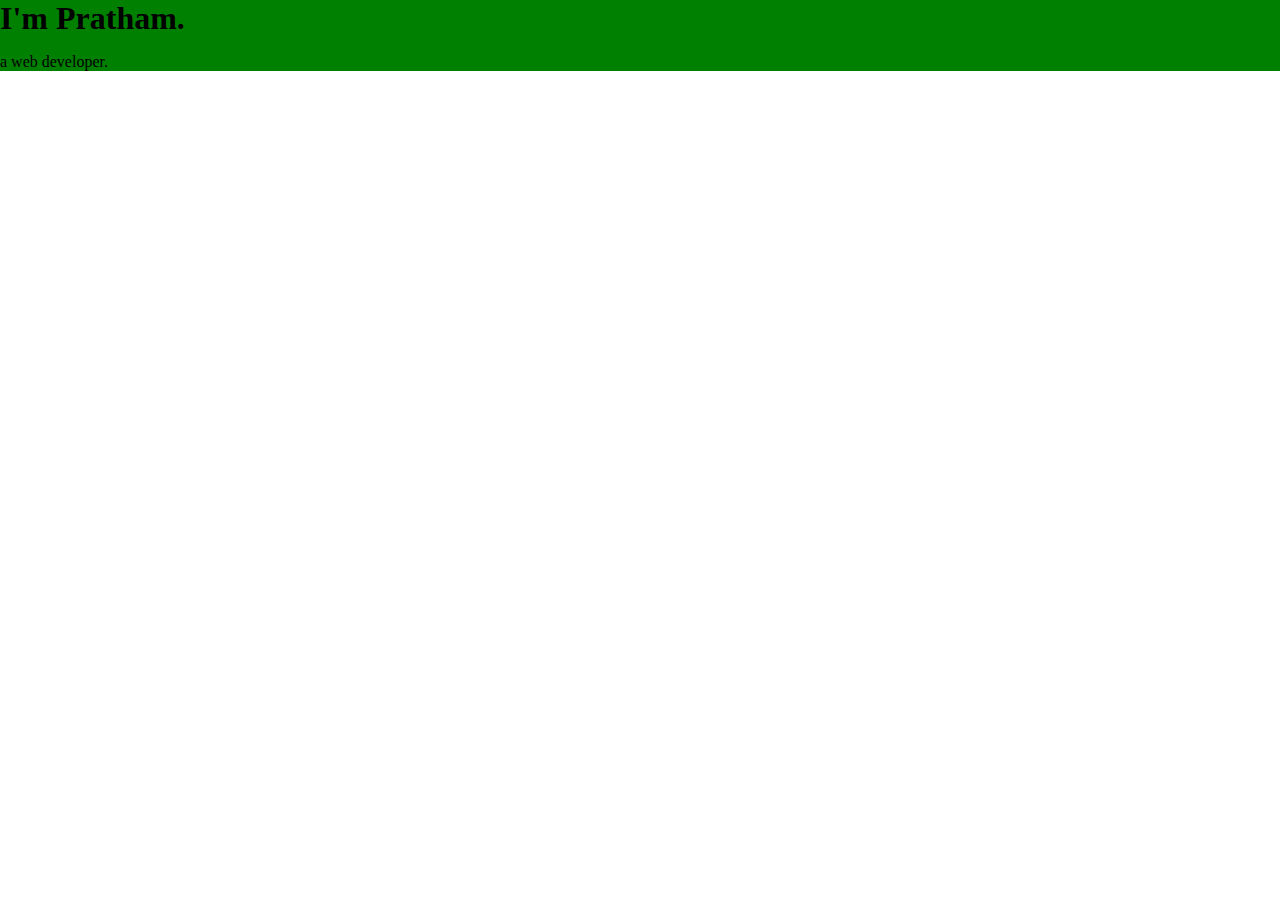
==== index.html @ 6b7421e7 "added the boilerplate and basic info" ====
<!DOCTYPE html>
<!DOCTYPE html>
<html lang="en" dir="ltr">
  <head>
    <meta charset="utf-8">
    <title>Pratham Khandelwal</title>
    <link rel="stylesheet" href="css/styles.css">
    <link rel="icon" href="favicon.ico">
  </head>
  <body>
  <div class="top">
    <h1>I'm Pratham.</h1>
    <p>a web developer.</p>
  </body>
</html>
---- css/styles.css ----
body{
  margin : 0;
}
h1{
  margin : 0;
}
.top{
  background-color: green;
}
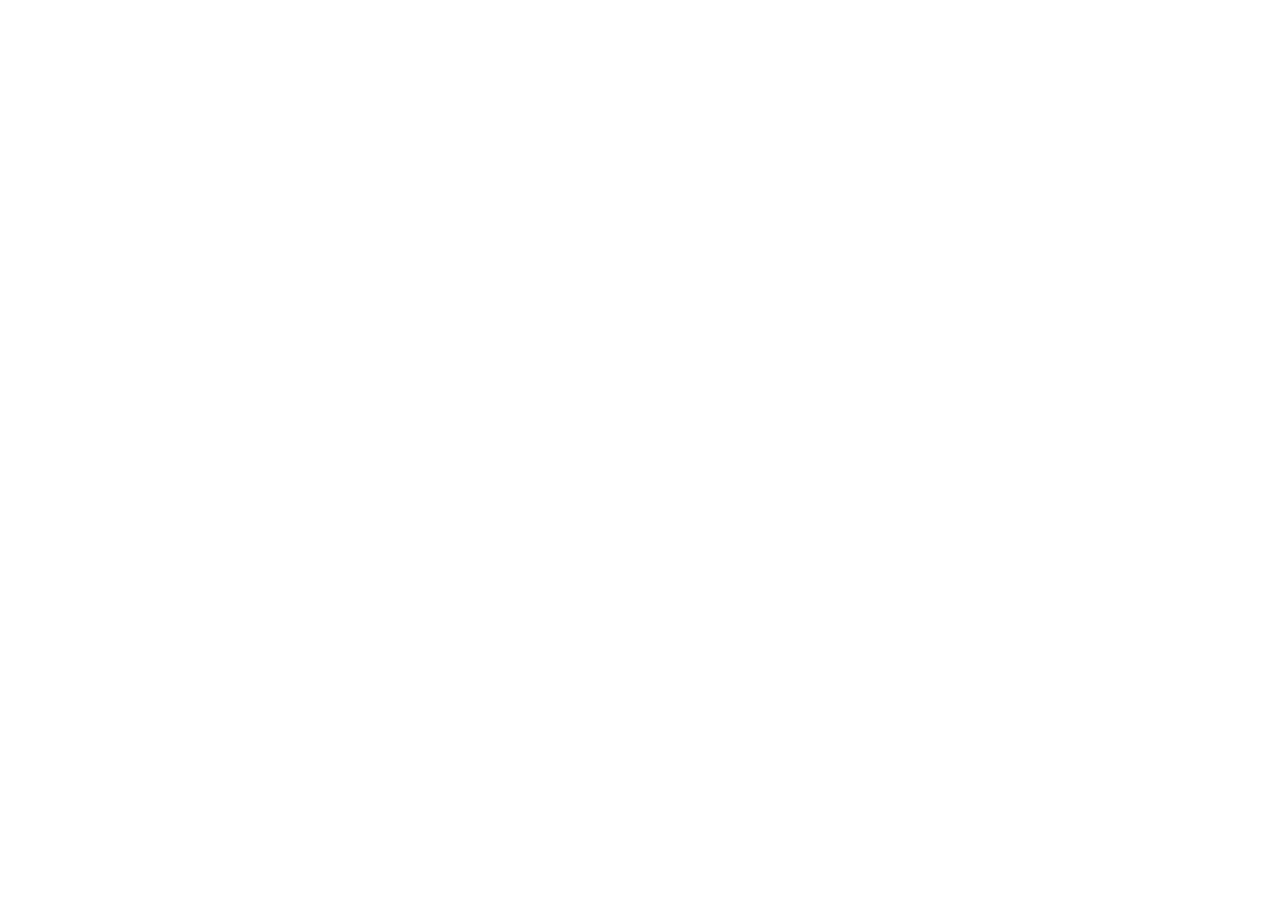
==== commit 9e233592: "added files" ====
--- a/index.html
+++ b/index.html
@@ -1,15 +1,12 @@
 <!DOCTYPE html>
-<!DOCTYPE html>
-<html lang="en" dir="ltr">
-  <head>
-    <meta charset="utf-8">
+<html lang="en">
+<head>
+    <meta charset="UTF-8">
+    <meta name="viewport" content="width=device-width, initial-scale=1.0">
     <title>Pratham Khandelwal</title>
-    <link rel="stylesheet" href="css/styles.css">
-    <link rel="icon" href="favicon.ico">
-  </head>
-  <body>
-  <div class="top">
-    <h1>I'm Pratham.</h1>
-    <p>a web developer.</p>
-  </body>
-</html>
+    <link rel="stylesheet" href="styles/index-style.css">
+</head>
+<body>
+    
+</body>
+</html>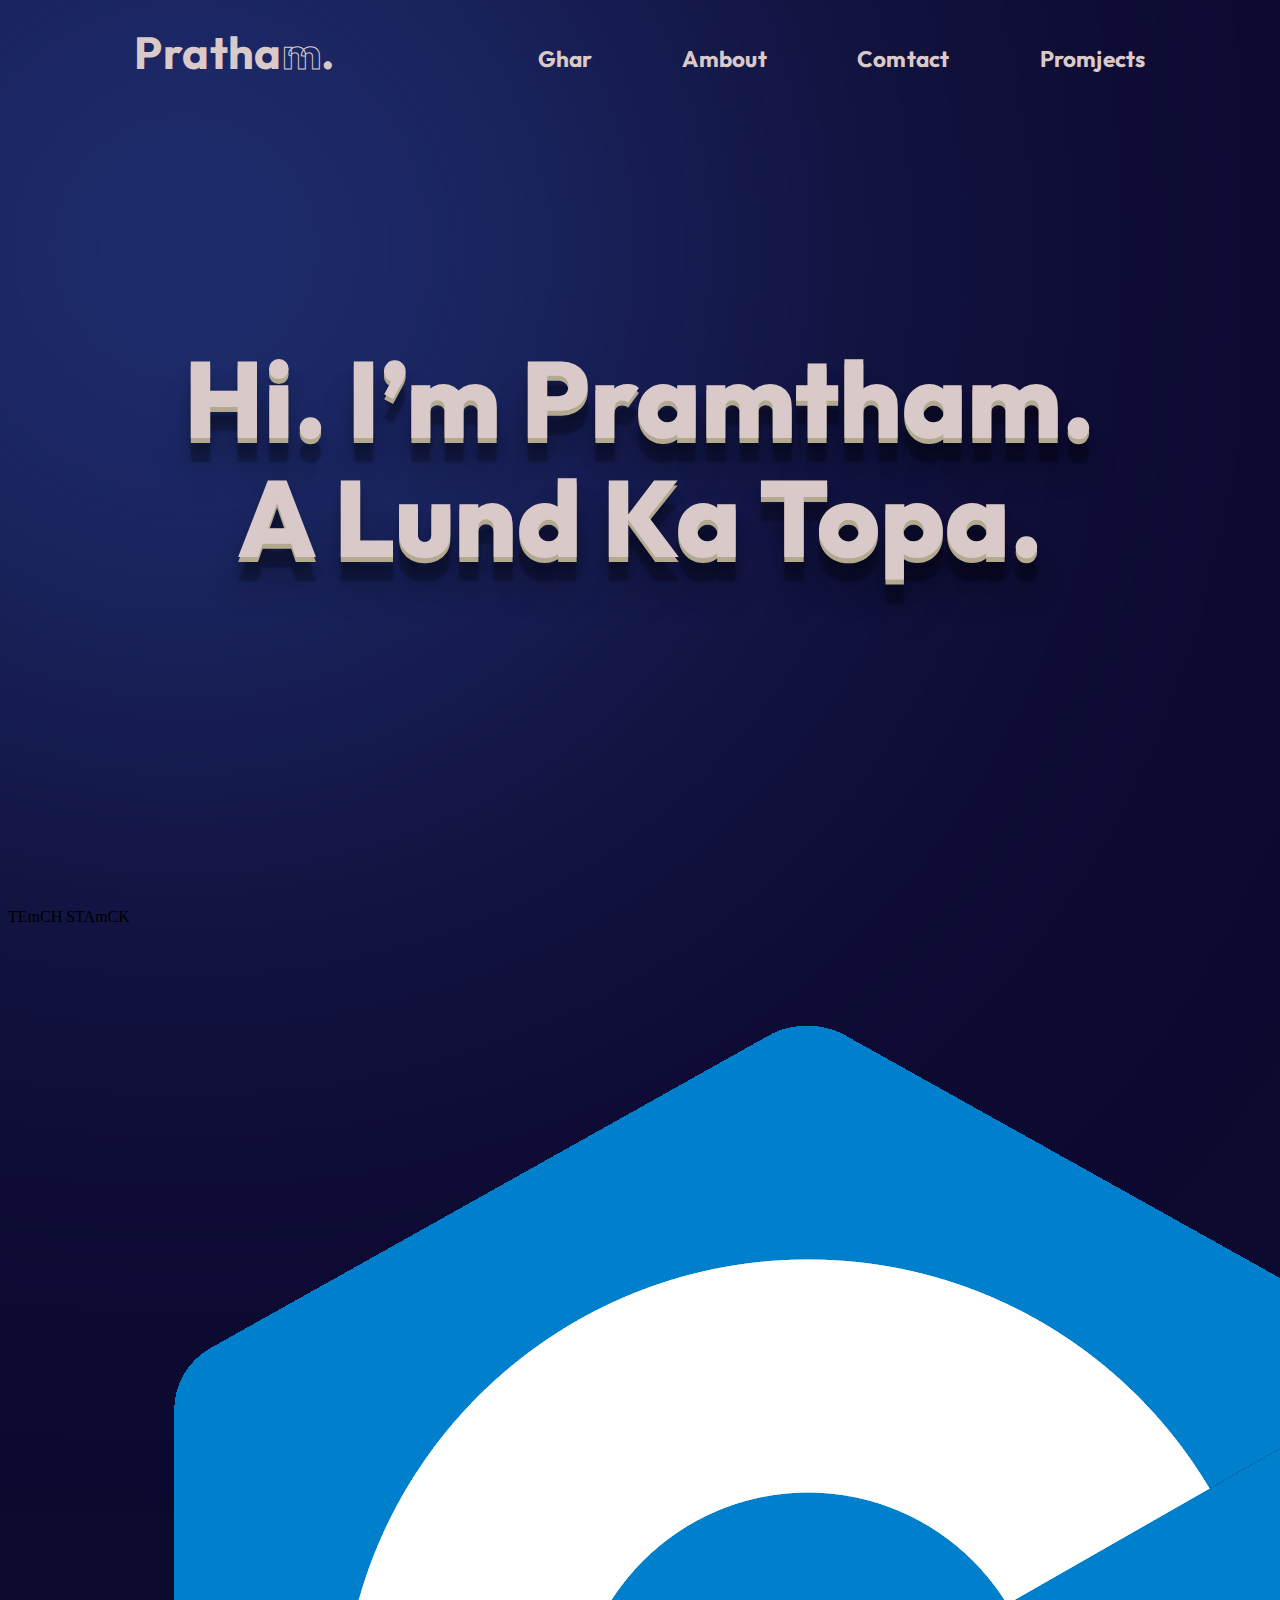
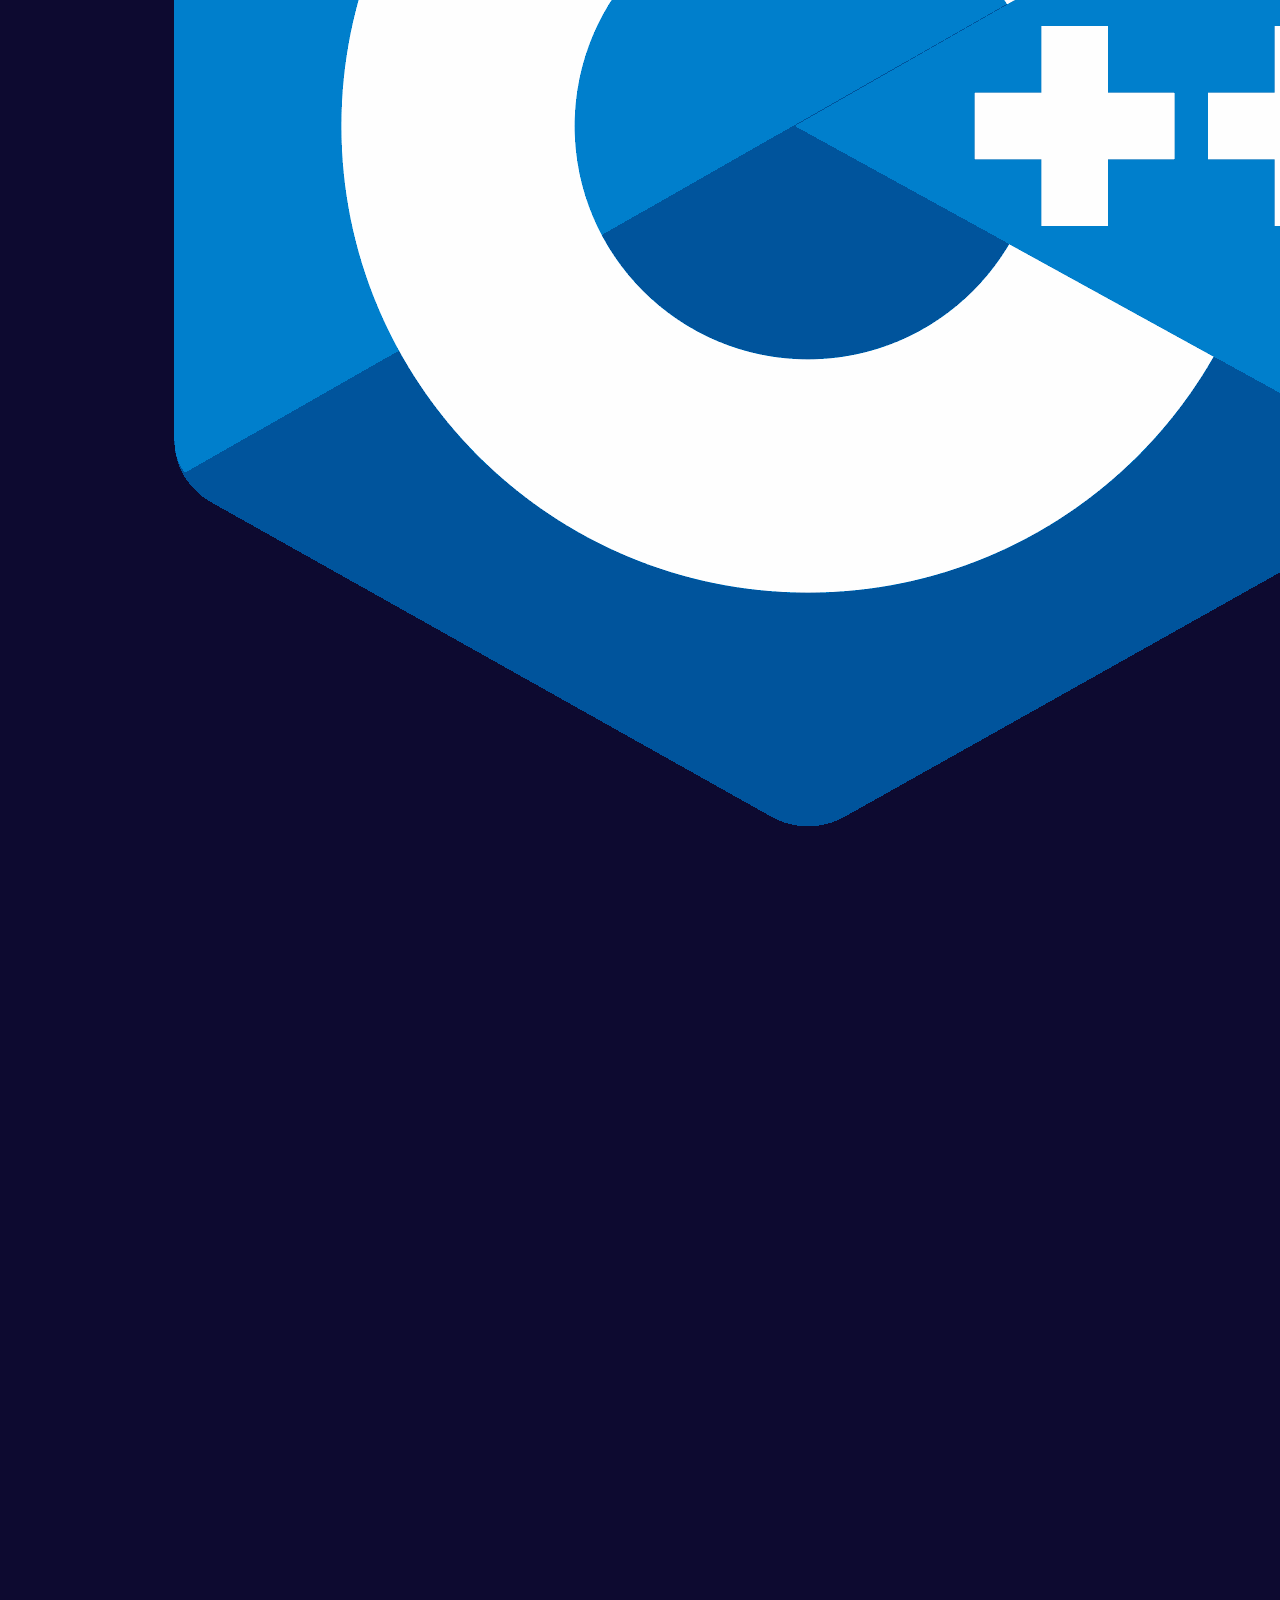
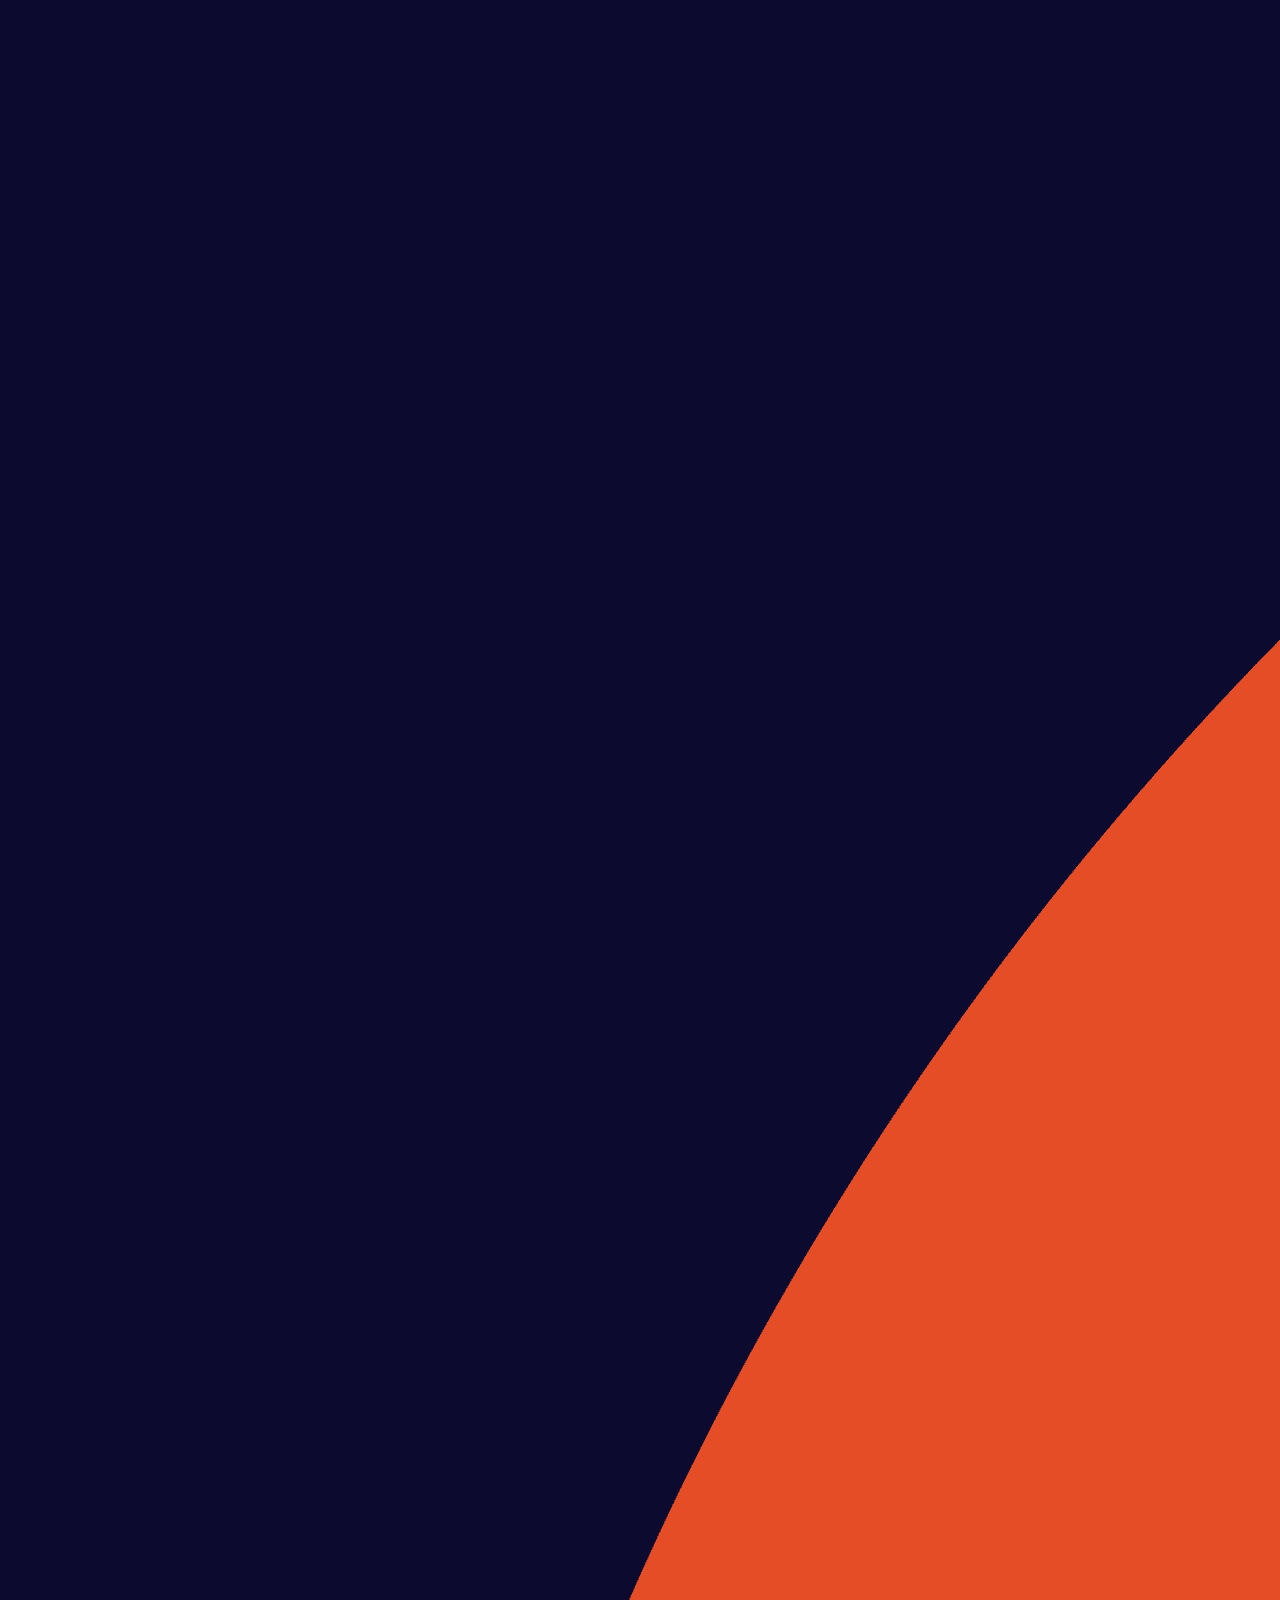
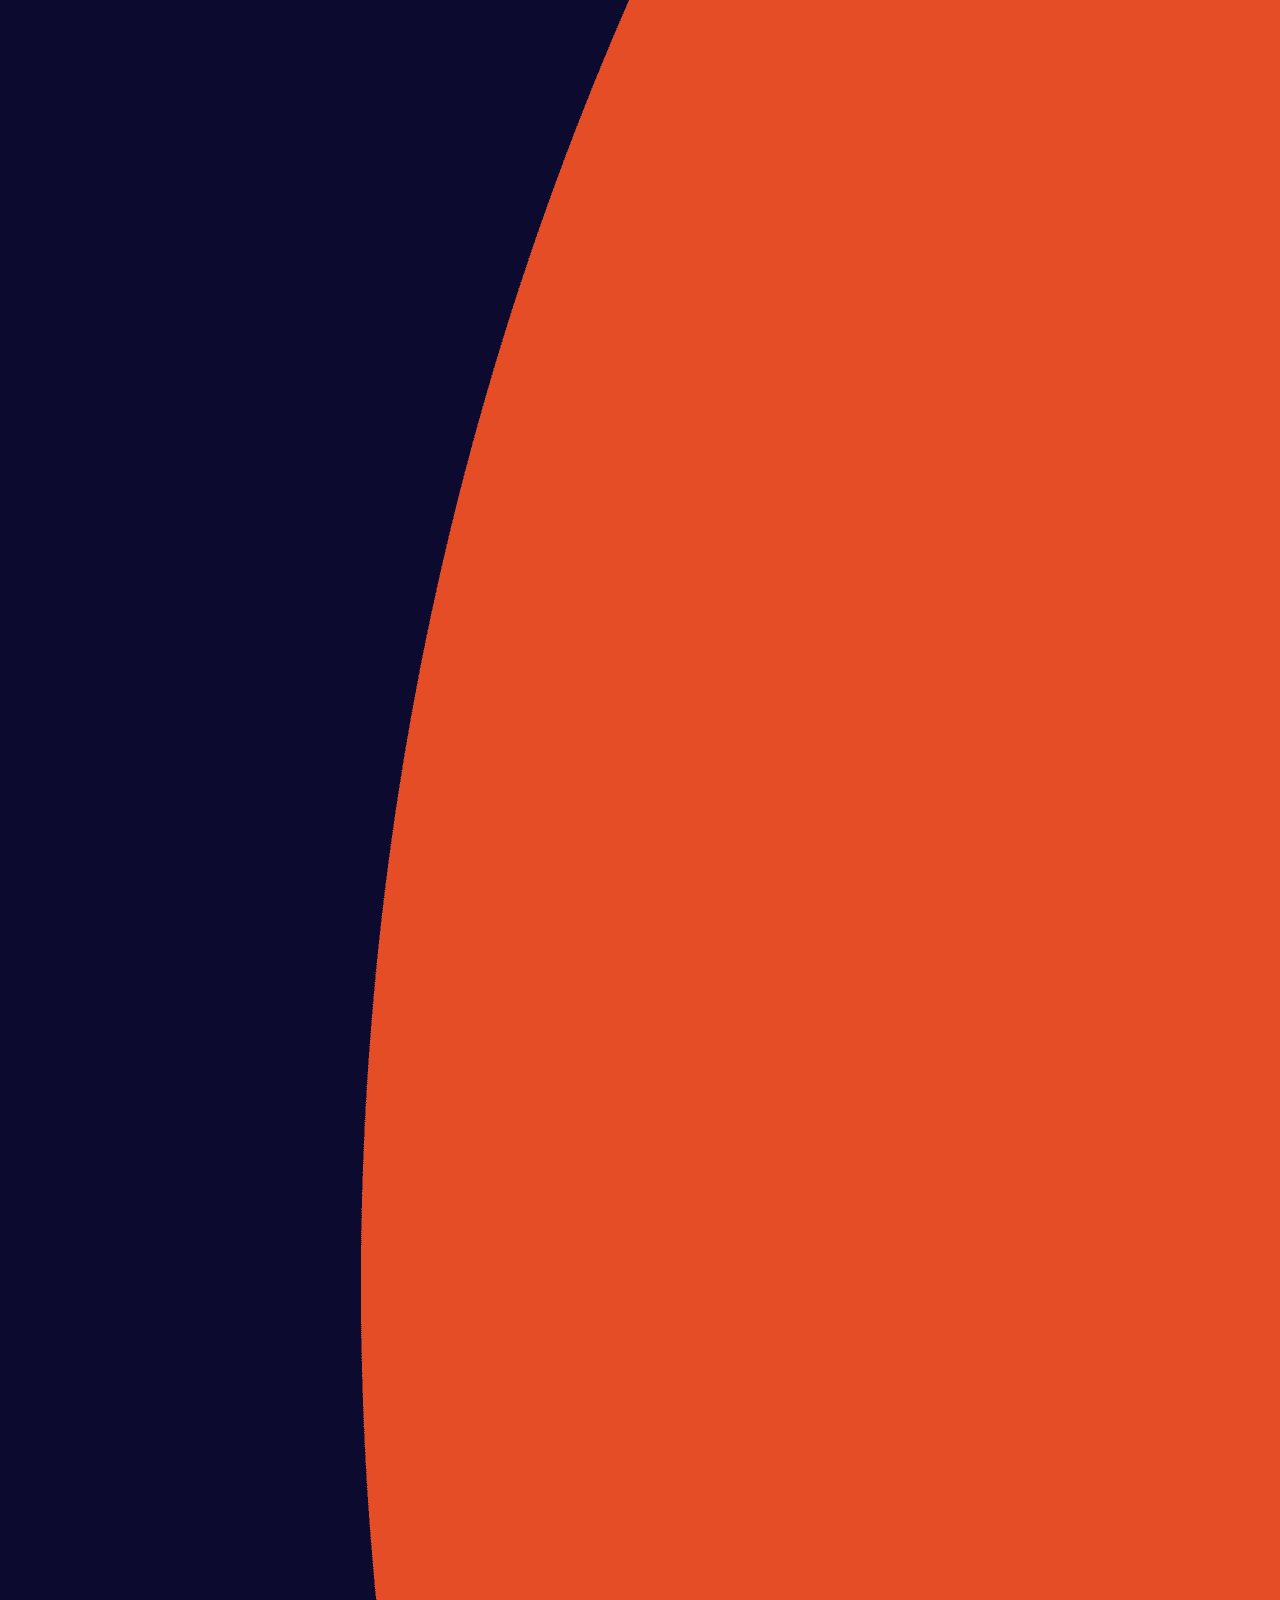
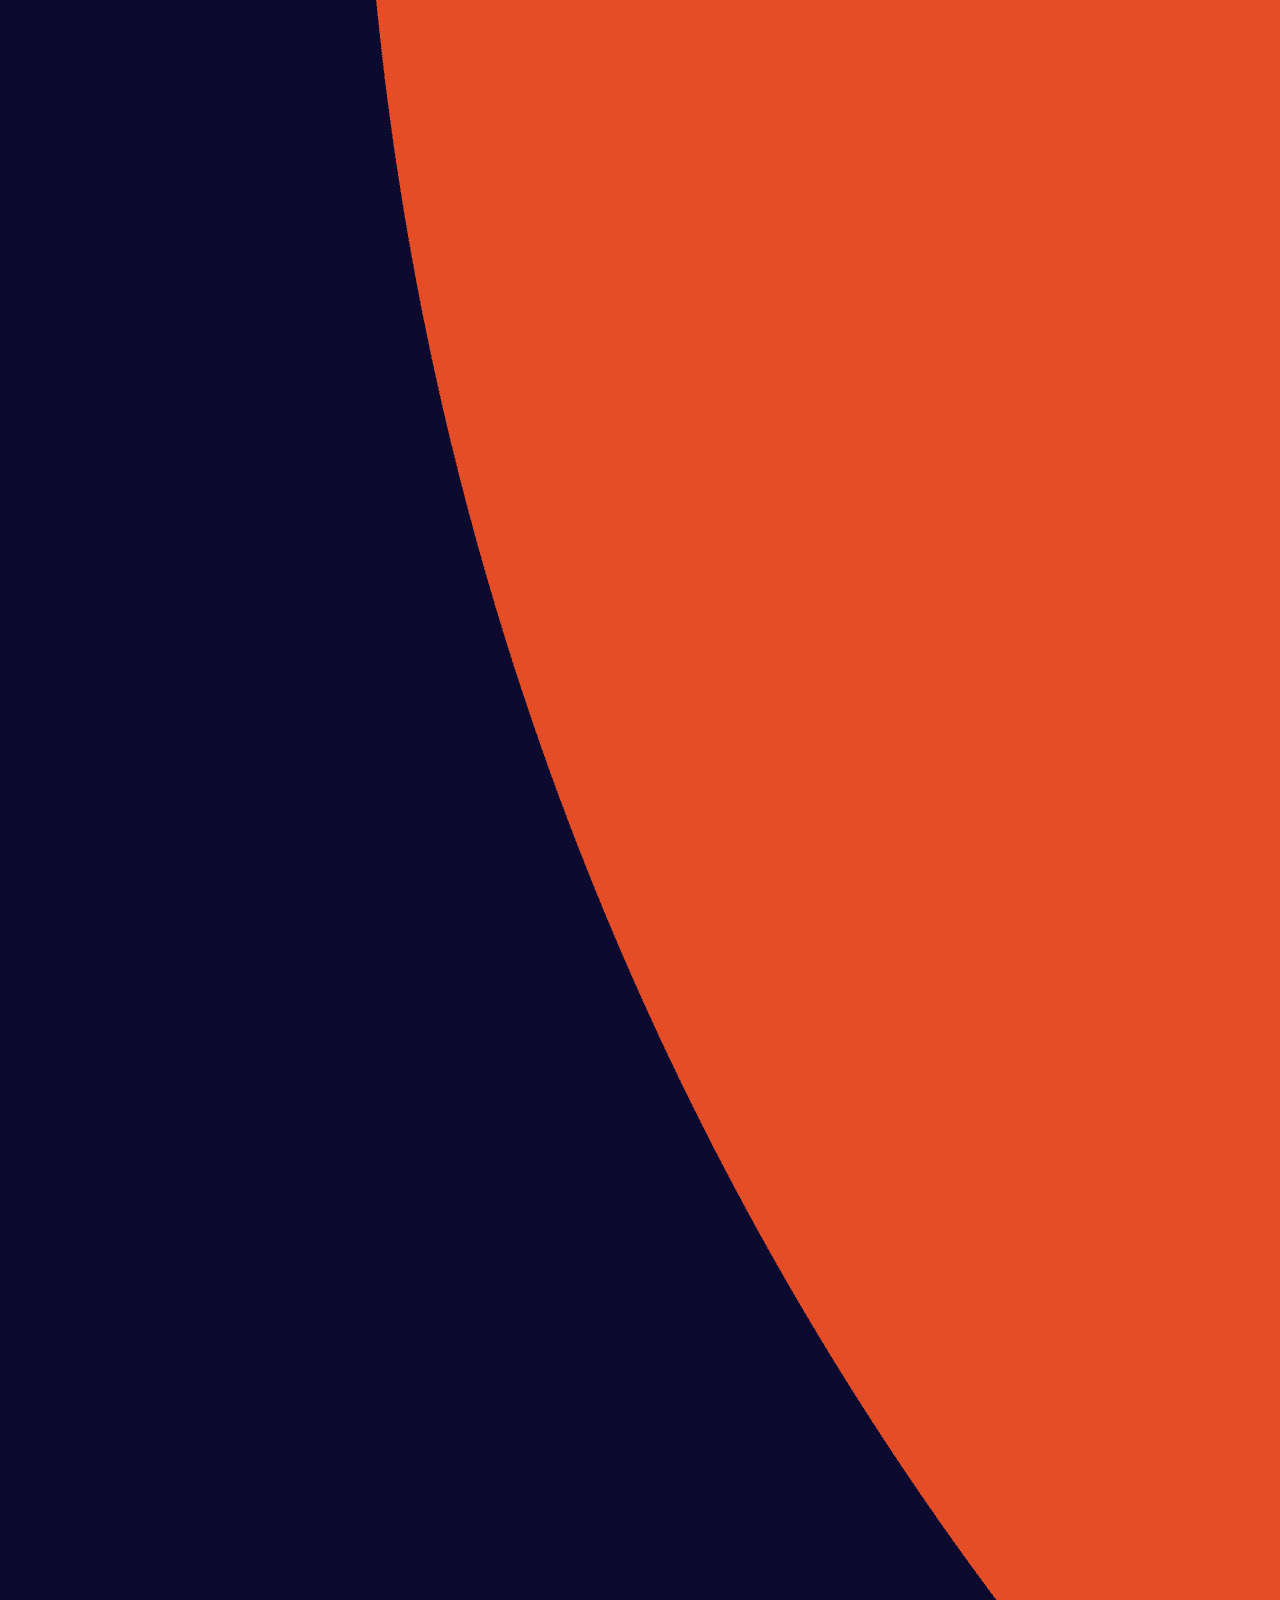
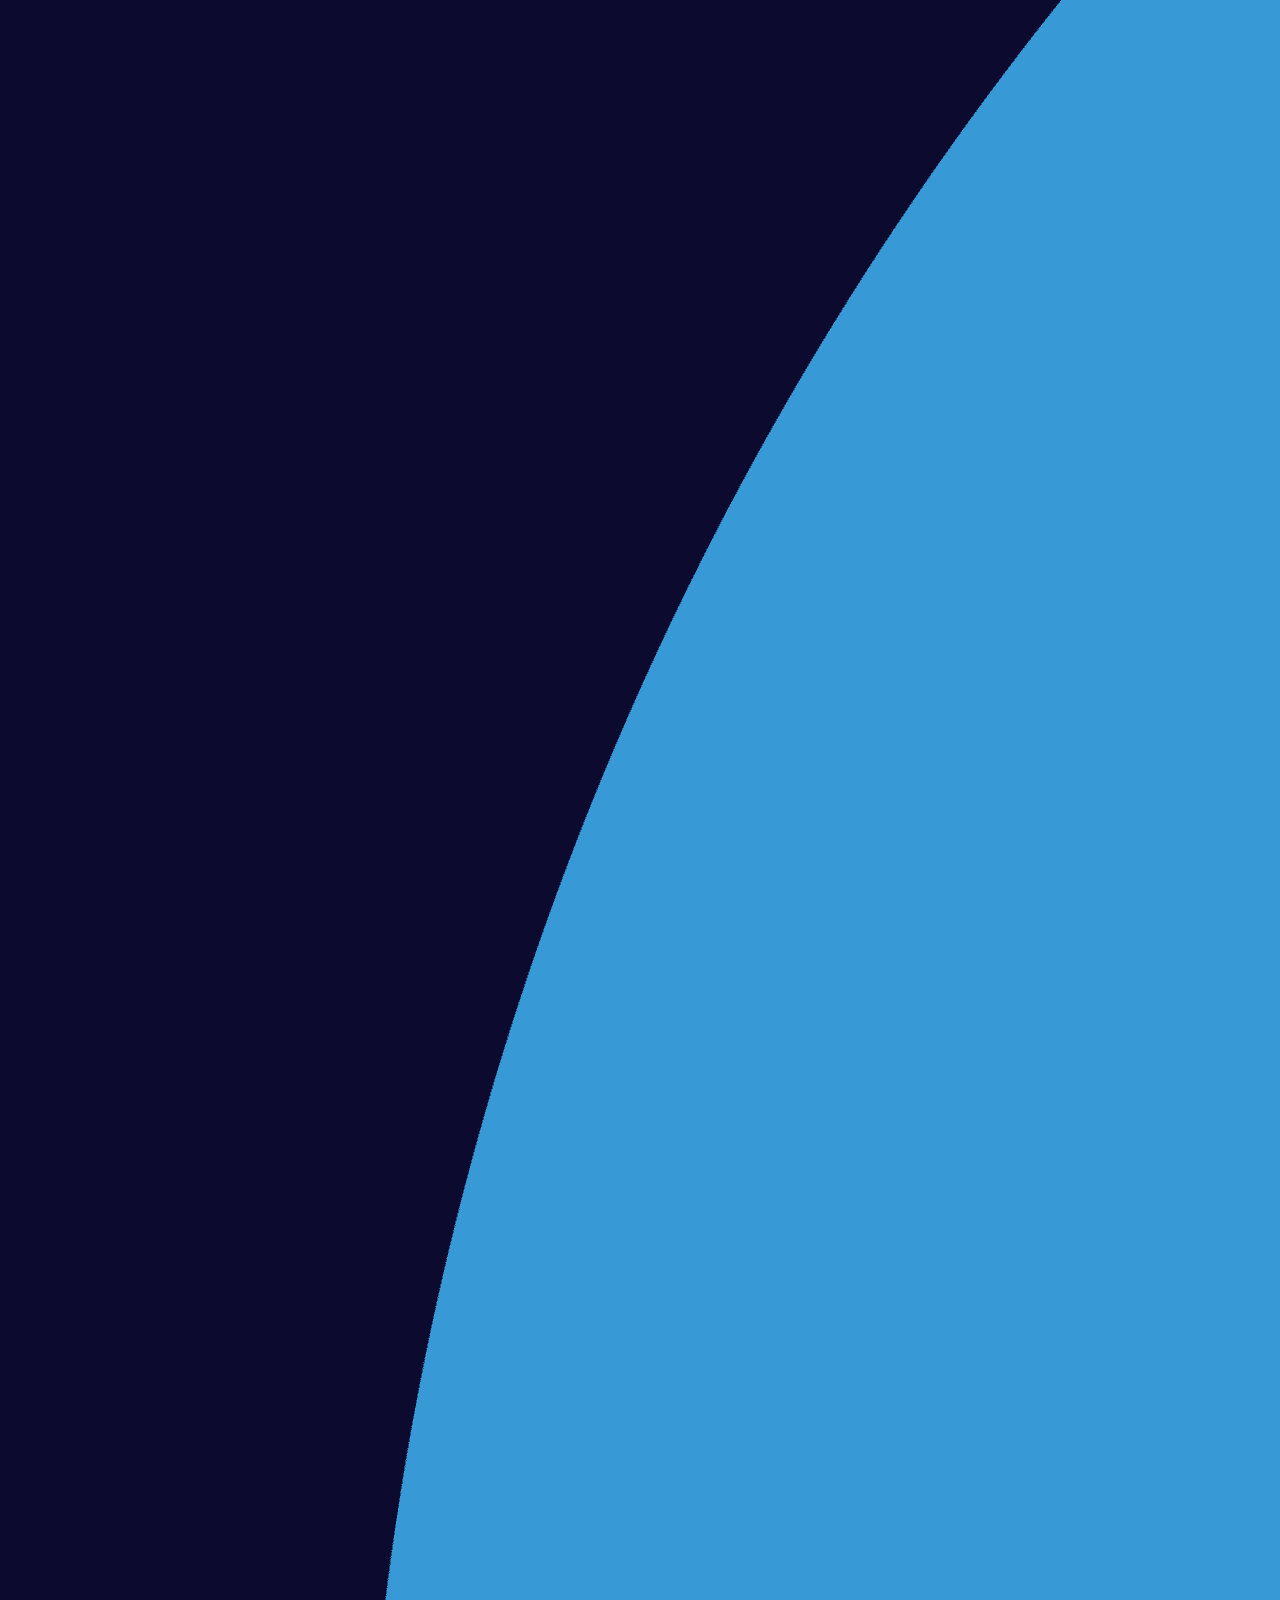
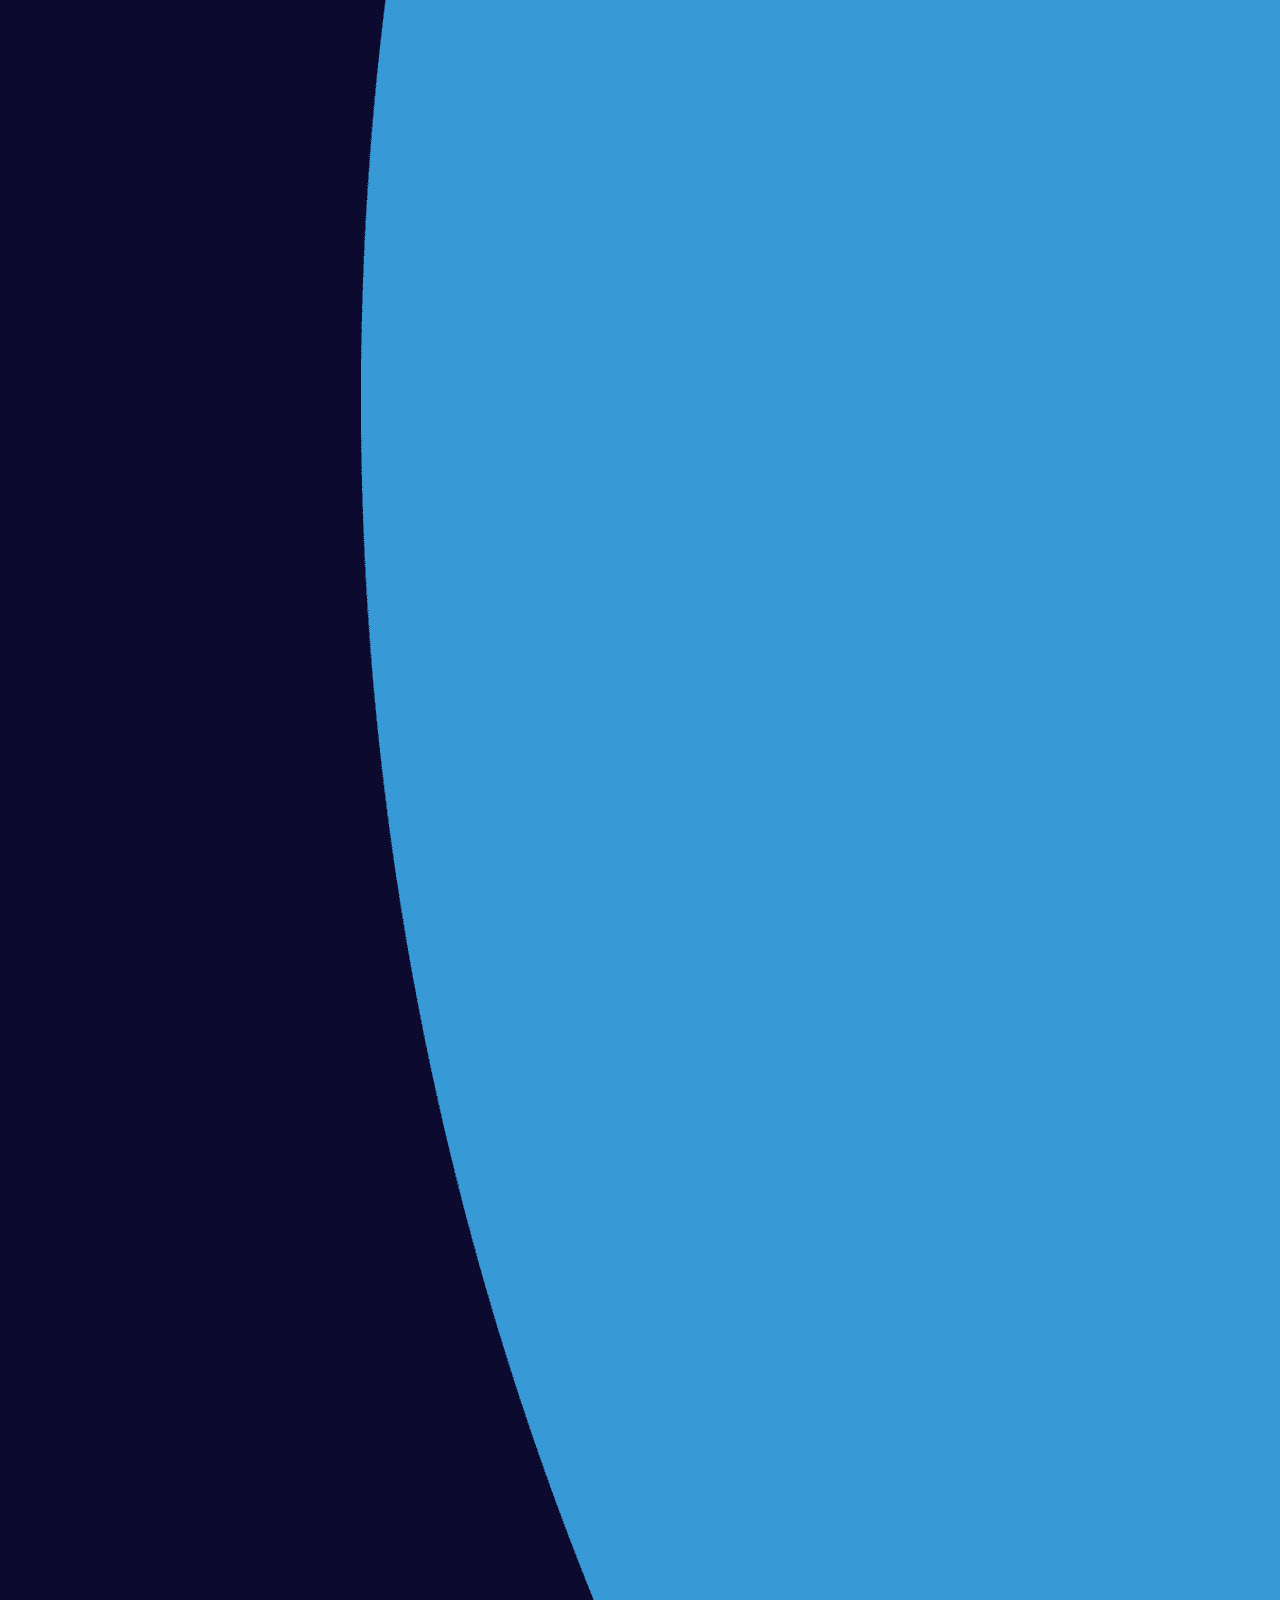
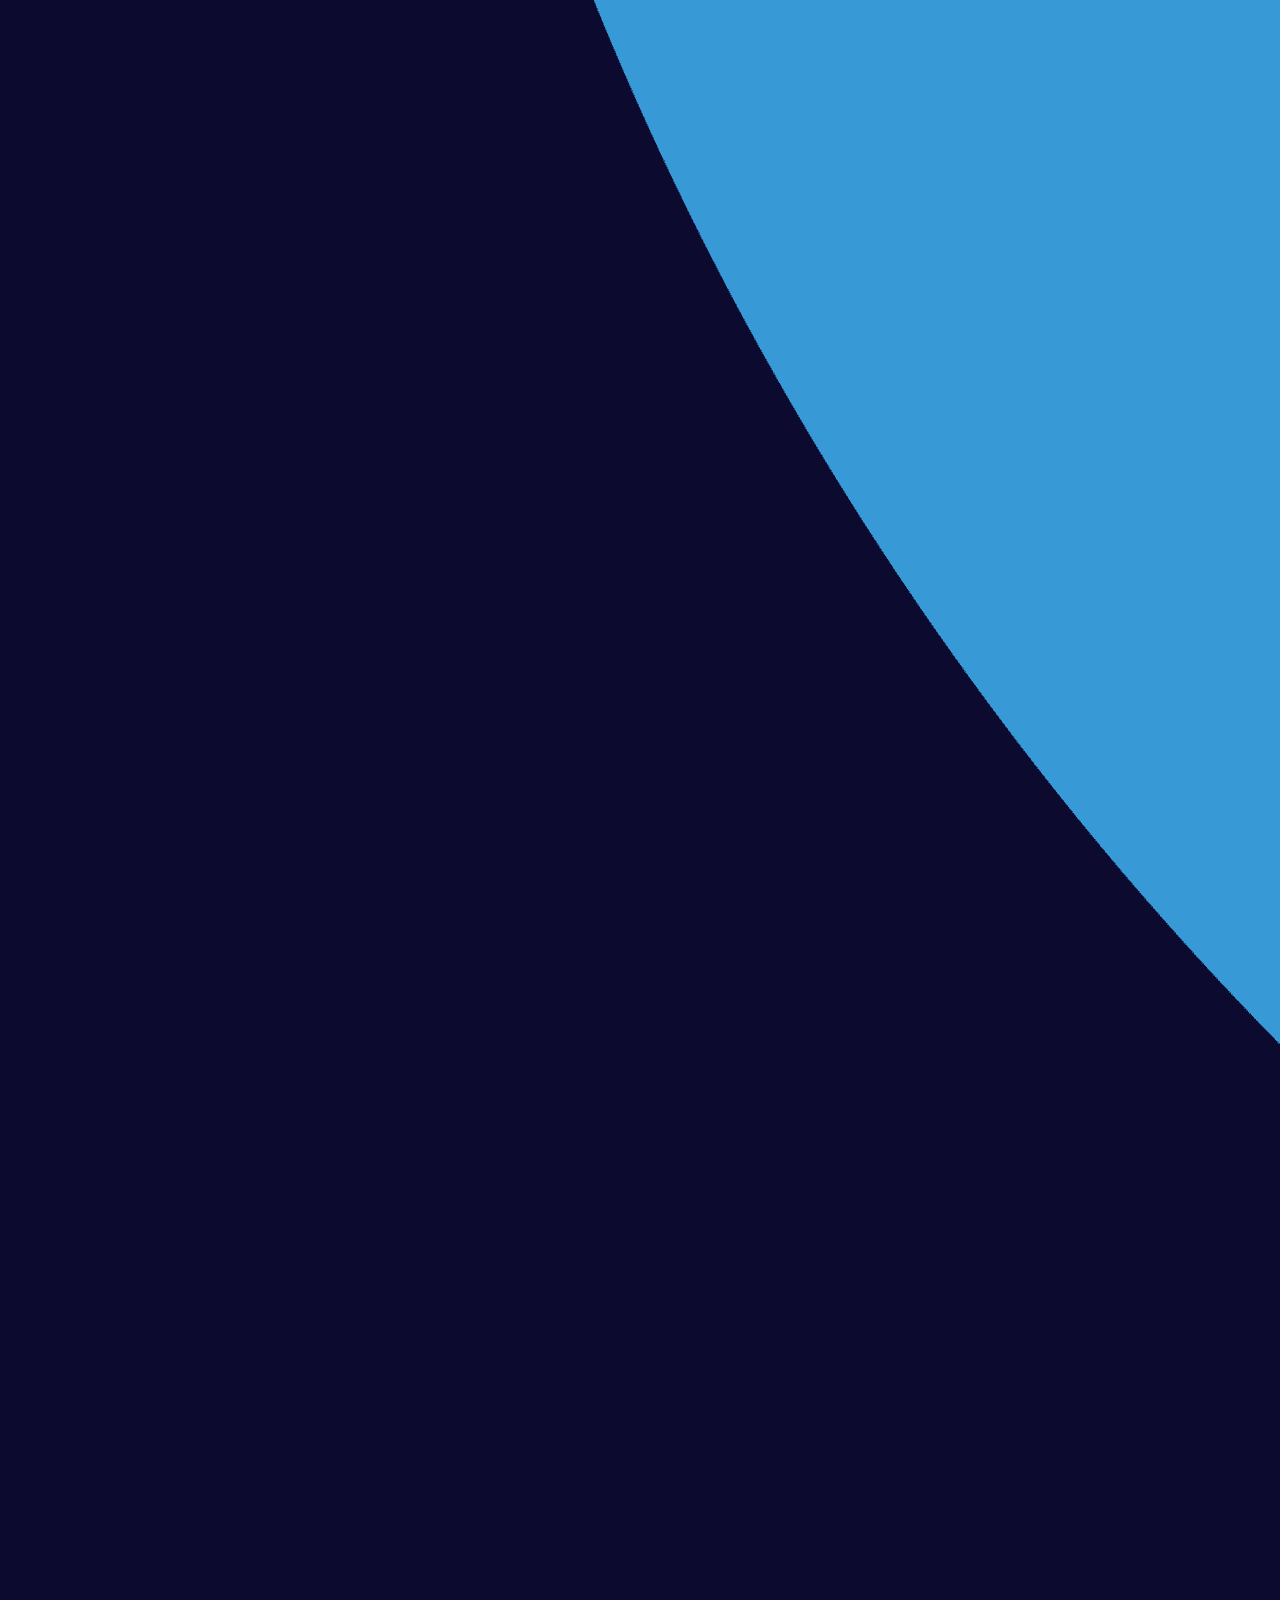
==== commit 1115e88b: "developed the website a little bit" ====
--- a/index.html
+++ b/index.html
@@ -5,8 +5,43 @@
     <meta name="viewport" content="width=device-width, initial-scale=1.0">
     <title>Pratham Khandelwal</title>
     <link rel="stylesheet" href="styles/index-style.css">
+    <link rel="preconnect" href="https://fonts.googleapis.com">
+    <link rel="preconnect" href="https://fonts.gstatic.com" crossorigin>
+    <link href="https://fonts.googleapis.com/css2?family=Outfit:wght@700&display=swap" rel="stylesheet">
 </head>
 <body>
-    
+    <span class = "blue-ouline 1"></span>
+    <span class="blue-hue 1"></span>
+    <span class="purple-outline 1"></span>
+    <span class="purple-hue 1"></span>
+    <div class = "hero-container">
+        <div class = "navbar">
+            <p class = "logo">Pratha<span class = "m">m</span>.</p>
+        </div>
+            <div class = "navbar-items">
+                <p class = "nav-items">Ghar</p>
+                <p class = "nav-items">Ambout</p>
+                <p class = "nav-items">Comtact</p>
+                <p class = "nav-items">Promjects</p>
+            </div>
+            <div class="hero">
+                <h1 class="heading">Hi. I’m Pramtham.<br>A Lund Ka Topa.</h1>
+            </div>
+    </div>
+    <div class="tech-stack">
+        <div class="tsh">TEmCH STAmCK</div>
+        <div class="teck-logo">
+            <img class = "logo-img" src="images/pngwing.com.png" alt="c++">
+            <img class = "logo-img" src="images/pngwing.com (1).png" alt="c++">
+            <img class = "logo-img" src="images/pngwing.com (2).png" alt="c++">
+            <img class = "js logo-img" src="images/javascript-39395.png" alt="c++">
+            <img class = "fb logo-img" src="images/image-post-flexbox-v2-removebg-preview (2).png" alt="c++">
+        </div>
+    </div>
+    <div class="about-container">
+        <div class ="ahead">ABOUT ME</div>
+        <div class="sub-head">I can deliver results that <br>
+            exceed your expectations</div>
+    </div>
 </body>
 </html>--- a/styles/index-style.css
+++ b/styles/index-style.css
@@ -0,0 +1,121 @@
+body{
+    background-color: #0D0A30;
+}
+
+.hero-container{
+    display: grid;
+    height: 100vh;
+    width: 80%;
+    margin: 0 auto;
+    grid-template-columns: 60% 40%;
+    grid-template-rows: 10% 80% 10%;
+}
+
+.navbar{
+    display: inline-flex;
+    flex-direction: row;
+    justify-content: flex;
+}
+
+.navbar-items{
+    display: flex;
+    flex-direction: row;
+    gap: 10vh;
+    justify-content: flex-end;
+    align-items: center;
+}
+
+.logo{
+    color: #DAC9C9;
+    text-align: center;
+    font-family: Outfit;
+    font-size: 5vh;
+    font-style: normal;
+    font-weight: 700;
+    line-height: 110%; /* 2.75rem */
+    letter-spacing: 0.025rem;
+    align-self: center;
+}
+
+.m{
+    color: rgba(30, 30, 30, 0.00);
+    font-family: Outfit;
+    font-size: 5vh;
+    font-weight: 700;
+    line-height: 110%;
+    letter-spacing: 0.025rem;
+    -webkit-text-stroke-width: 1px;
+    -webkit-text-stroke-color: #DAC9C9;
+}
+
+.nav-items{
+    color: #DAC9C8;
+    text-align: center;
+    font-family: Outfit;
+    font-size: 2.5vh;
+    font-weight: 700;
+    line-height: 110%; /* 1.58125rem */
+    letter-spacing: 0.01438rem;
+    margin-top: 4vh;
+}
+
+.blue-ouline{
+    width: 85vh;
+    height: 85vh;
+    border-radius: 50%;
+    position: absolute;
+    left: -22vh;
+    top: -15vh;
+    border-style: solid;
+    border: 5px white;
+    z-index: -1;
+}
+    
+.blue-hue{
+    width: 85vh;
+    height: 85vh;
+    border-radius: 50%;
+    position: absolute;
+    left: -22vh;
+    top: -15vh;
+    background-color: #3962CB;
+    filter: blur(400px);
+    z-index: -1;
+}
+
+.big_m{
+    color: rgba(30, 30, 30, 0.00);
+    font-family: Outfit;
+    font-size: 12vh;
+    font-weight: 700;
+    line-height: 110%;
+    letter-spacing: 0.025rem;
+    -webkit-text-stroke-width: 1px;
+    -webkit-text-stroke-color: #DAC9C9;
+    background-color: none !important;
+    text-shadow: 0px 14px 10px rgba(0,0,0,0.2),
+                 0px 24px 2px rgba(0,0,0,0.25),
+                 0px 34px 30px rgba(0,0,0,0.25);e;
+}
+
+.heading{
+    text-align: center;
+    font-family: Outfit;
+    font-size: 12vh;
+    font-weight: 800;
+    line-height: 110%;
+    color: #DAC9C9;
+    text-shadow: 0px 5px 0px #b2a98f,
+                0px 14px 10px rgba(0,0,0,0.2),
+                0px 24px 2px rgba(0,0,0,0.25),
+                0px 34px 30px rgba(0,0,0,0.25);
+}
+
+.hero{
+    display: flex;
+    grid-column-start: 1;
+    grid-column-end: -1;
+    align-items: center;
+    justify-content: center;
+}
+
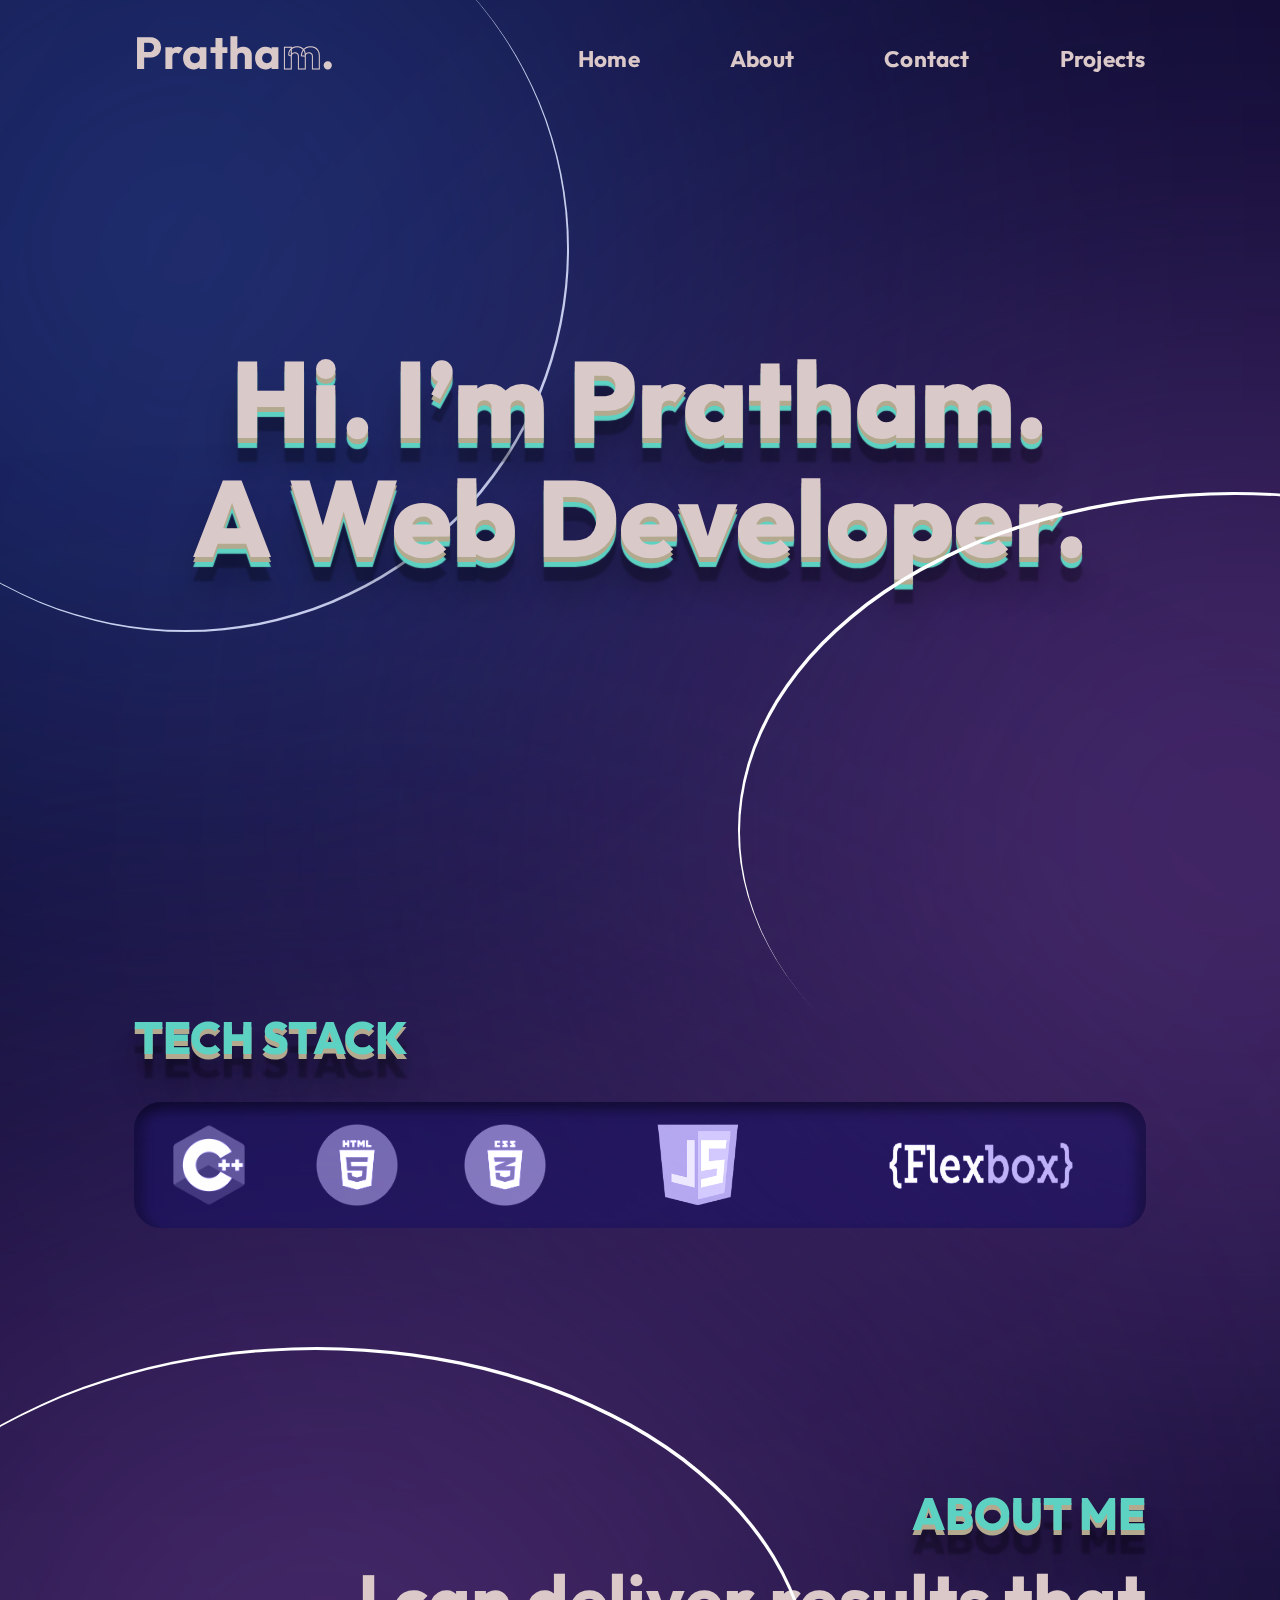
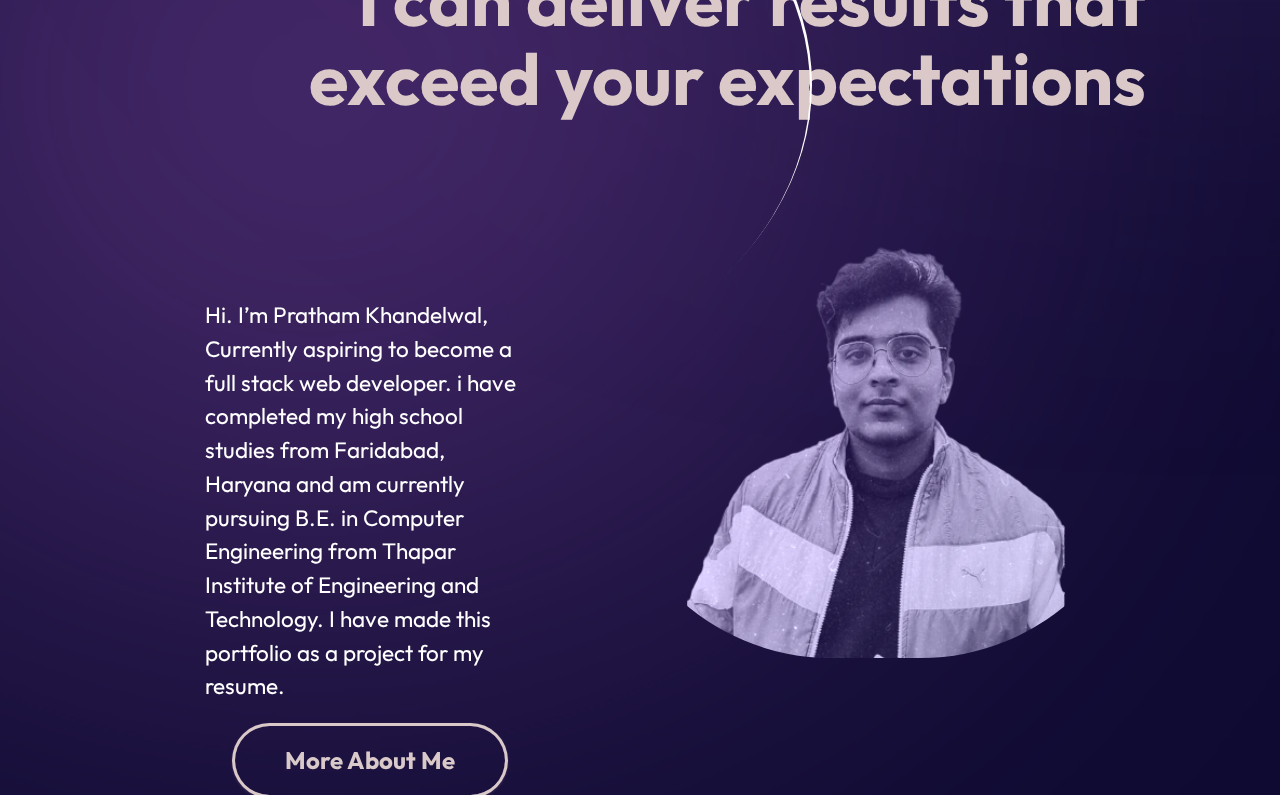
==== commit 3498d829: "updated html" ====
--- a/index.html
+++ b/index.html
@@ -14,22 +14,24 @@
     <span class="blue-hue 1"></span>
     <span class="purple-outline 1"></span>
     <span class="purple-hue 1"></span>
+    <span class="purple-outline hb"></span>
+    <span class="purple-hue hb"></span>
     <div class = "hero-container">
         <div class = "navbar">
             <p class = "logo">Pratha<span class = "m">m</span>.</p>
         </div>
             <div class = "navbar-items">
-                <p class = "nav-items">Ghar</p>
-                <p class = "nav-items">Ambout</p>
-                <p class = "nav-items">Comtact</p>
-                <p class = "nav-items">Promjects</p>
+                <p class = "nav-items">Home</p>
+                <p class = "nav-items">About</p>
+                <p class = "nav-items">Contact</p>
+                <p class = "nav-items">Projects</p>
             </div>
             <div class="hero">
-                <h1 class="heading">Hi. I’m Pramtham.<br>A Lund Ka Topa.</h1>
+                <h1 class="heading">Hi. I’m Pratham.<br>A Web Developer.</h1>
             </div>
     </div>
     <div class="tech-stack">
-        <div class="tsh">TEmCH STAmCK</div>
+        <div class="tsh a">TECH STACK</div>
         <div class="teck-logo">
             <img class = "logo-img" src="images/pngwing.com.png" alt="c++">
             <img class = "logo-img" src="images/pngwing.com (1).png" alt="c++">
@@ -39,9 +41,13 @@
         </div>
     </div>
     <div class="about-container">
-        <div class ="ahead">ABOUT ME</div>
-        <div class="sub-head">I can deliver results that <br>
+        <div class ="tsh b">ABOUT ME</div>
+        <div class="sub-head b">I can deliver results that <br>
             exceed your expectations</div>
+        <div class="my-image"><img class ="my-image" src="images/WhatsApp_Image_2023-08-13_at_15.14.53-removebg-preview.png" alt="my-image"></div>
+        <div class="about-text"><p class="about-para">Hi. I’m Pratham Khandelwal, Currently aspiring to become a full stack web developer. i have completed my high school studies from Faridabad, Haryana and am currently pursuing B.E. in Computer Engineering from Thapar Institute of Engineering and Technology. I have made this portfolio as a project for my resume.</p>
+        <div class="button"><h2 class = "button-text">More About Me</h2></div>
+        </div>
     </div>
 </body>
 </html>--- a/styles/index-style.css
+++ b/styles/index-style.css
@@ -1,5 +1,6 @@
 body{
     background-color: #0D0A30;
+    overflow-x: hidden ;
 }
 
 .hero-container{
@@ -8,7 +9,7 @@
     width: 80%;
     margin: 0 auto;
     grid-template-columns: 60% 40%;
-    grid-template-rows: 10% 80% 10%;
+    grid-template-rows: 10% 80%;
 }
 
 .navbar{
@@ -69,6 +70,7 @@
     border-style: solid;
     border: 5px white;
     z-index: -1;
+    box-shadow: 2px 2px white;
 }
     
 .blue-hue{
@@ -81,21 +83,6 @@
     background-color: #3962CB;
     filter: blur(400px);
     z-index: -1;
-}
-
-.big_m{
-    color: rgba(30, 30, 30, 0.00);
-    font-family: Outfit;
-    font-size: 12vh;
-    font-weight: 700;
-    line-height: 110%;
-    letter-spacing: 0.025rem;
-    -webkit-text-stroke-width: 1px;
-    -webkit-text-stroke-color: #DAC9C9;
-    background-color: none !important;
-    text-shadow: 0px 14px 10px rgba(0,0,0,0.2),
-                 0px 24px 2px rgba(0,0,0,0.25),
-                 0px 34px 30px rgba(0,0,0,0.25);e;
 }
 
 .heading{
@@ -106,7 +93,7 @@
     line-height: 110%;
     color: #DAC9C9;
     text-shadow: 0px 5px 0px #b2a98f,
-                0px 14px 10px rgba(0,0,0,0.2),
+                0px 10px 1px #5ED2C2,
                 0px 24px 2px rgba(0,0,0,0.25),
                 0px 34px 30px rgba(0,0,0,0.25);
 }
@@ -119,3 +106,164 @@
     justify-content: center;
 }
 
+.purple-outline{
+    box-shadow: -2px -3px white;
+    position: absolute;
+    width: 110vh;
+    height: 75vh;
+    border-radius: 50%;
+    right: -50vh;
+    top: 55vh;
+    background-color: none;
+}
+
+.purple-hue{
+    position: absolute;
+    width: 110vh;
+    height: 75vh;
+    border-radius: 50%;
+    flex-shrink: 0;
+    right: -50vh;
+    top: 55vh;
+    background-color: #8A4EAF;
+    filter: blur(400px);
+    z-index: -1;
+}
+
+.tech-stack{
+    display: grid;
+    height: 40vh;
+    grid-template-columns: 1fr;
+    grid-template-rows: 1.5fr 2fr;
+    width: 80%;
+    margin: 0 auto;
+}
+
+.tsh{
+    display: flex;
+    color: #5ED2C2;
+    font-family: Outfit;
+    font-size: 5vh;
+    font-style: normal;
+    font-weight: 800;
+    line-height: 110%; /* 2.2rem */
+    text-shadow: 0px 5px 0px #b2a98f,
+    0px 14px 10px rgba(0,0,0,0.2),
+    0px 24px 2px rgba(0,0,0,0.25),
+    0px 34px 30px rgba(0,0,0,0.25);
+    align-items: flex-end;
+}
+
+.teck-logo{
+    display: flex;
+    align-items: center;
+    justify-content: space-around;
+    width: 100%;
+    height: 14vh;
+    margin: auto 0;
+    border-radius: 3vh;
+    background: rgba(21, 14, 104, 0.47);
+    box-shadow: -10px 10px 10px 0px rgba(0, 0, 0, 0.25) inset, 10px 4px 10px 0px rgba(0, 0, 0, 0.25) inset;
+}
+
+.logo-img{
+    width: 10vh;
+    height: 10vh;
+    flex-shrink: 0;
+    mix-blend-mode: luminosity;
+}
+
+.js{
+    width: 20vh;
+}
+
+.fb{
+    width: 30vh;
+    height: 25vh;
+}
+
+.about-container{
+    display: grid;
+    grid-template-columns: 1.5fr 1fr;
+    grid-template-rows: 30vh 20vh 60vh;
+    width: 80%;
+    margin: 0 auto;
+}
+
+.b{
+    display: flex;
+    grid-column: span 2;
+    justify-content: flex-end;
+}
+
+.sub-head{
+    color: #DAC9C8;
+    display: flex;
+    justify-content: flex-end;
+    align-items: flex-end;
+    text-align: right;
+    font-family: Outfit;
+    font-size: 8vh;
+    font-style: normal;
+    font-weight: 700;
+    line-height: 110%; /* 4.4rem */
+}
+
+.hb{
+    top: 150vh;
+    left: -20vh;
+    box-shadow: 2px -3px white;
+}
+
+.my-image{
+    display: flex;
+    justify-content: flex-end;
+    align-items: center;
+    grid-column-start: 2;
+    grid-column-end: -1;
+    border-radius: 25vh;
+    height: 60vh;
+    mix-blend-mode: luminosity;
+}
+
+.about-text{
+    display: flex;
+    flex-wrap: wrap;
+    grid-area: 3/1/4/2;
+    justify-content: center;
+    align-items: center;
+    width: 70%;
+    margin: 0 auto;
+}
+
+.about-para{
+    color: #FFF;
+    font-family: outfit;
+    font-size: 2.5vh;
+    font-weight: 400;
+    line-height: 150%; /* 2.25rem */
+    margin-top: 20vh ;
+}
+
+.button{
+    border-radius: 5vh;
+    align-self: flex-start;
+    box-shadow: #DAC9C9 0px 1px 4px, #DAC9C9 0px 0px 0px 3px;
+    width: 30vh;
+    color: #DAC9C9;
+    transition: all 50ms ease-in-out;
+}
+
+.button-text{
+    text-align: center;
+    font-family: outfit;
+}
+
+.button:hover{
+    background-color: #DAC9C9;
+    color: #0D0A30;
+    box-shadow: 10px 10px 150px 5px #6BEFDD;
+    z-index: -1;
+
+}
+
